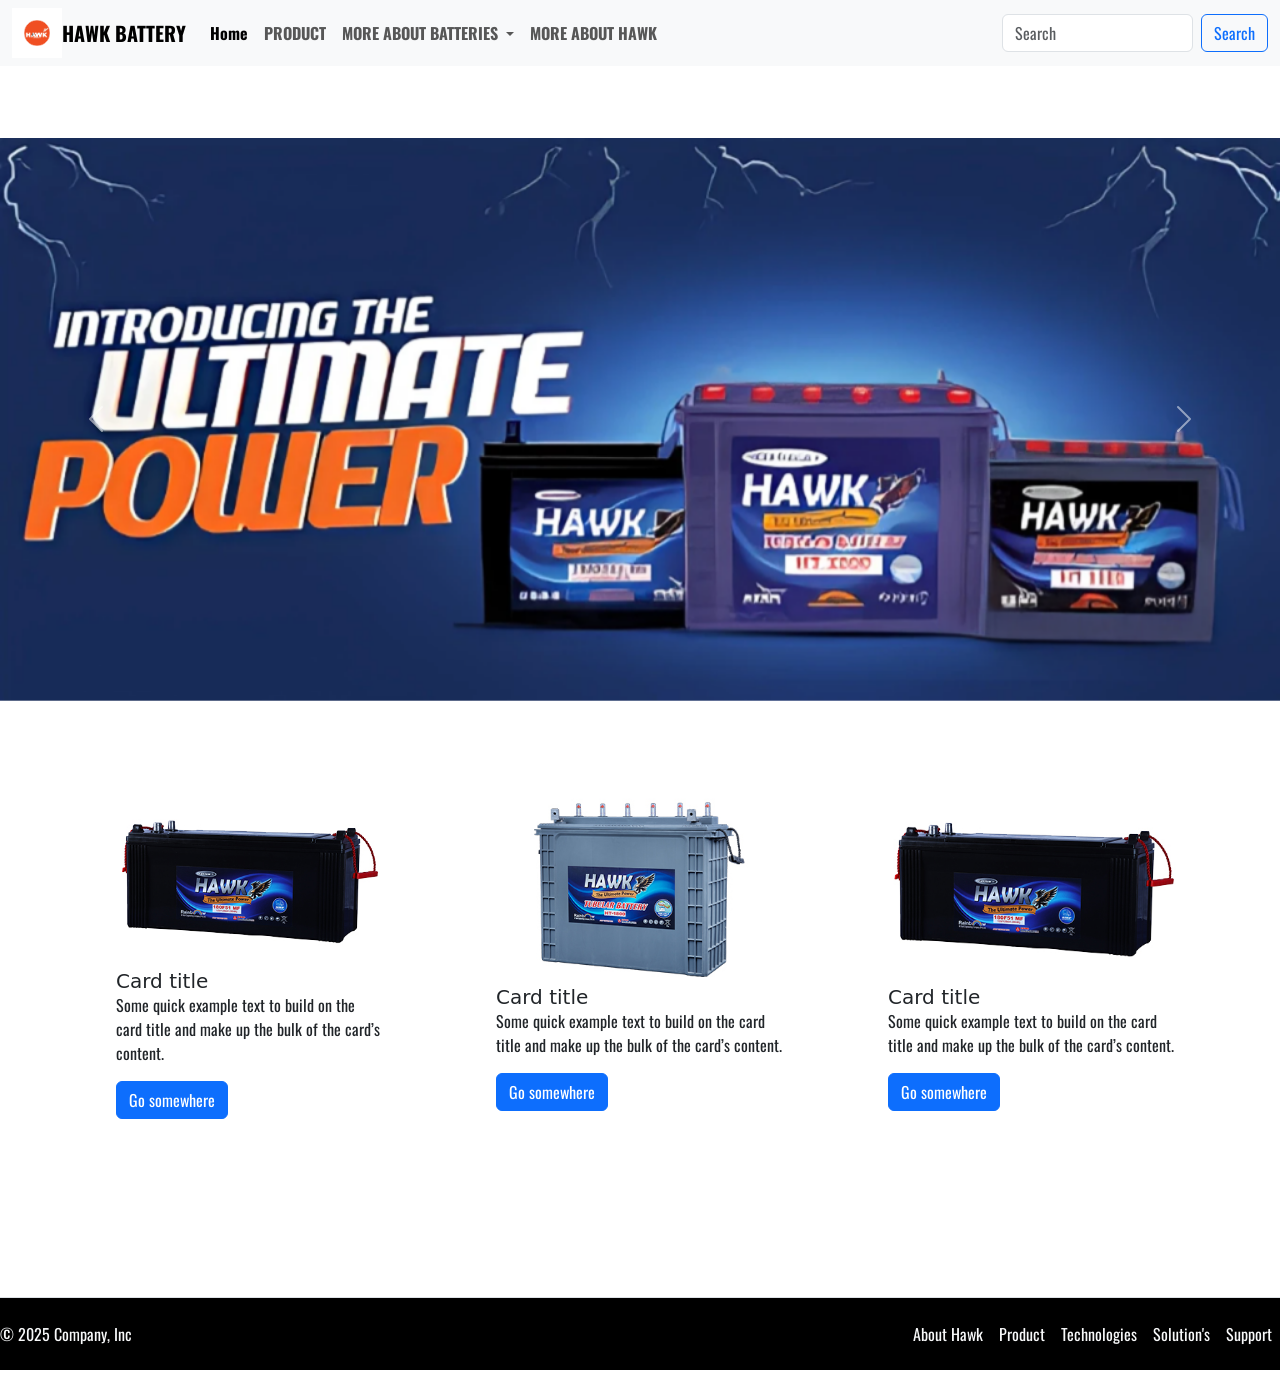
==== index.html @ 80eb3cf7 "first commit" ====
<!DOCTYPE html>
<html lang="en">

<head>
  <meta charset="UTF-8">
  <meta name="viewport" content="width=device-width, initial-scale=1.0">
  <title>HOME</title>
  <link rel="stylesheet" href="style.css">
  <link href="https://cdn.jsdelivr.net/npm/bootstrap@5.3.8/dist/css/bootstrap.min.css" rel="stylesheet"
    integrity="sha384-sRIl4kxILFvY47J16cr9ZwB07vP4J8+LH7qKQnuqkuIAvNWLzeN8tE5YBujZqJLB" crossorigin="anonymous">
</head>
<style>
  @import url('https://fonts.googleapis.com/css2?family=Oswald:wght@200..700&display=swap');
</style>
<body>
  <nav class="navbar navbar-expand-lg bg-body-tertiary" style="background-color: azure;">
    <div class="container-fluid">
      <img style="width: 50px; background-color: azure;" src="Untitled design (1).png" alt="">
      <a class="navbar-brand fw-bold" href="index.html">HAWK BATTERY</a>
      <button class="navbar-toggler" type="button" data-bs-toggle="collapse" data-bs-target="#navbarSupportedContent"
        aria-controls="navbarSupportedContent" aria-expanded="false" aria-label="Toggle navigation">
        <span class="navbar-toggler-icon"></span>
      </button>
      <div class="collapse navbar-collapse" id="navbarSupportedContent">
        <ul class="navbar-nav me-auto mb-2 mb-lg-0">
          <li class="nav-item">
            <a class="nav-link active fw-bold" aria-current="page" href="index.html">Home</a>
          </li>
          <li class="nav-item">
            <a class="nav-link fw-bold" href="product.html">PRODUCT</a>
          </li>
          <li class="nav-item dropdown fw-bold">
            <a class="nav-link dropdown-toggle" href="#" role="button" data-bs-toggle="dropdown" aria-expanded="false">
              MORE ABOUT BATTERIES
            </a>
            <ul class="dropdown-menu">
              <li><a class="dropdown-item fw-bold" href="automobile.html">MORE ABOUT SLI BATTERY</a></li>
              <li><a class="dropdown-item fw-bold" href="opzv.html">MORE ABOUT OPZS&OPZV</a></li>
              <li>
                <hr class="dropdown-divider">
              </li>
              <li><a class="dropdown-item fw-bold" href="auto.html">MORE ABOUT AUTO MOBILE BATTERY</a></li>
            </ul>
          </li>
          <li class="nav-item">
            <a class="nav-link fw-bold" href="abouthawk.html">MORE ABOUT HAWK</a>
          </li>

          <li class="nav-item">
            <a class="nav-link disabled" aria-disabled="true"></a>
          </li>
        </ul>
        <form class="d-flex" role="search">
          <input class="form-control me-2" type="search" placeholder="Search" aria-label="Search" />
          <button class="btn btn-outline-primary" type="submit">Search</button>
        </form>
      </div>
    </div>
  </nav>
  <br><br><br>
  <div class="carousel" style="margin: 0 auto;">
    <div id="carouselExampleAutoplaying" class="carousel slide" data-bs-ride="carousel">
      <div class="carousel-inner">
        <div class="carousel-item active">
          <img src="carousel image 1.png" class="d-block w-100" alt="image 1">
        </div>
        <div class="carousel-item">
          <img src="carousel image 2.png" class="d-block w-100" alt="image 2">
        </div>
        <div class="carousel-item">
          <img src="carousel image 3-artguru.png" class="d-block w-100" alt="image 3">
        </div>
      </div>
      <button class="carousel-control-prev" type="button" data-bs-target="#carouselExampleAutoplaying"
        data-bs-slide="prev">
        <span class="carousel-control-prev-icon" aria-hidden="true"></span>
        <span class="visually-hidden">Previous</span>
      </button>
      <button class="carousel-control-next" type="button" data-bs-target="#carouselExampleAutoplaying"
        data-bs-slide="next">
        <span class="carousel-control-next-icon" aria-hidden="true"></span>
        <span class="visually-hidden">Next</span>
      </button>
    </div>
  </div>
  <br><br><br>
  <div class="maincontainer">
    <div class="container" style="width: 18rem;">
      <img src="auto mobile battery.jpg" class="card-img-top" alt="...">
      <div class="card-body">
        <h5 class="card-title">Card title</h5>
        <p class="card-text">Some quick example text to build on the card title and make up the bulk of the card’s
          content.</p>
        <a href="#" class="btn btn-primary">Go somewhere</a>
      </div>
    </div>
    <br><br>
    <div class="container2" style="width: 18rem;">
      <img src="opzs&opzv.jpg" class="card-img-top" alt="...">
      <div class="card-body">
        <h5 class="card-title">Card title</h5>
        <p class="card-text">Some quick example text to build on the card title and make up the bulk of the card’s
          content.</p>
        <a href="#" class="btn btn-primary">Go somewhere</a>
      </div>
    </div>
    <br><br>
    <div class="container3" style="width: 18rem;">
      <img src="sli battery.jpg" class="card-img-top" alt="...">
      <div class="card-body">
        <h5 class="card-title">Card title</h5>
        <p class="card-text">Some quick example text to build on the card title and make up the bulk of the card’s
          content.</p>
        <a href="#" class="btn btn-primary">Go somewhere</a>
      </div>
    </div>
  </div>


  <footer class="d-flex flex-wrap justify-content-between align-items-center py-3 my-4 border-top" style="background-color: black;">
    <p class="col-md-4 mb-0 text-body-light text-light">© 2025 Company, Inc</p> <a href="#"
      class="col-md-4 d-flex align-items-center justify-content-center mb-3 mb-md-0 me-md-auto link-body-emphasis text-decoration-none text-light"
      aria-label="HAWK"> <svg class="bi me-2" width="40" height="32" aria-hidden="true" >
        <use xlink:href="index.html"></use>
      </svg> </a>
    <ul class="nav col-md-4 justify-content-end">
      <li class="nav-item"><a href="abouthawk.html" class="nav-link px-2 text-body-light text-light">About Hawk</a></li>
      <li class="nav-item"><a href="product.html" class="nav-link px-2 text-body-light text-light">Product</a></li>
      <li class="nav-item"><a href="info.html" class="nav-link px-2 text-body-light text-light">Technologies</a></li>
      <li class="nav-item"><a href="#" class="nav-link px-2 text-body-light text-light">Solution's</a></li>
      <li class="nav-item"><a href="#" class="nav-link px-2 text-body-light text-light">Support</a></li>
    </ul>
  </footer>

  <script src="https://cdn.jsdelivr.net/npm/bootstrap@5.3.8/dist/js/bootstrap.bundle.min.js"
    integrity="sha384-FKyoEForCGlyvwx9Hj09JcYn3nv7wiPVlz7YYwJrWVcXK/BmnVDxM+D2scQbITxI"
    crossorigin="anonymous"></script>
</body>

</html>
---- style.css ----
*{
    box-sizing: border-box;
    font-family: Oswald, sans-serif;
    
}

@media screen and (max-width:768px){
    .maincontainer{
      grid-template-columns: 3fr;
      
    }

    .carousel{
        width: 100%;
        height: 200px;
    }
}

.container{
    width: 300px;
    height: 200px;
    margin: 0 auto;
    padding-top: 20px;
   grid-row: 1/1;
   display: grid;
   grid-template-columns: 1fr;
   justify-content: space-evenly;
}

.container2{
    width: 300px;
    height: 200px;
    margin: 0 auto;
    padding-top: 20px;
    grid-row: 1/1;
}

.container3{
    width: 30px;
    height: 200px;
    margin: 0 auto;
    padding-top: 20px;
    width: 300px;
    grid-row: 1/1;
}

.maincontainer{
    display: grid;
    grid-template-rows: 100px 400px auto;
    justify-content: space-evenly;


}

.maincontainer2{
    display: grid;
    grid-template-rows:100px auto;
    margin-top: 100px;
    gap: 20px;
    justify-content: space-evenly;
    
}

.carousel{
   
    margin: 0 auto;
}

.card-title{
    font-family: system-ui, -apple-system, BlinkMacSystemFont, 'Segoe UI', Roboto, Oxygen, Ubuntu, Cantarell, 'Open Sans', 'Helvetica Neue', sans-serifswald;
}

.about{
    width: 350px;
    background-color: darkgray;
    border: 2px solid black;
    color: white;
    padding: 10px;
   
}

.mainabout{
   display: flex;
   flex-direction: row;
   justify-content: space-around;
}

.auto{
    
   margin: 0 auto;
   width: 400px;
}

.headingauto{
    text-decoration: underline;
    font-weight: bold;
    color: black;
}

.auto button{
    width: 200px;
}

table {
    width: 100%; 
    border-collapse: collapse; 
    margin: 20px 0; 
  }
  
  caption {
    font-size: 1.5em;
    font-weight: bold;
    margin-bottom: 10px;
  }
  
  th, td {
    border: 1px solid #ddd;
    padding: 10px; 
    text-align: left; 
  }
  
  th {
    background-color: #f2f2f2; 
    color: #333;
  }
  
  
  tbody tr:hover {
    background-color: #f5f5f5;
  }
  
  
  tbody tr:nth-child(odd) {
    background-color: #ffffff;
  }
  
  tbody tr:nth-child(even) {
    background-color: #f9f9f9;
  }
  
  .DIMENSION{
    display: flex;
    flex-direction: row;
    justify-content: space-evenly;
  }

  .shadow-hr{
    border: none;
    height: 2px;
    background-color: #000000;
    margin: 20px 0;
    box-shadow:0,30,6 rgba(0, 0, 0, 0.3);
  }

  .about1{
     width: 400px;
     border-right: 4px solid lightgray;
  }

  .about2{
    width: 800px;
   
  }

  .mainhawk{
    display: flex;
    flex-direction: row;
    justify-content: space-around;
  }
  .carousel-container {
    width: 500px;
    overflow: hidden; 
    border: 3px solid black;
    border-radius: 15px;
    align-content: start;
    height: 250px;
  }
  
  .carousel-slide {
    display: flex;
    width: 700%; 
    animation: slideAnimation 20s infinite; 
  }
  
  .carousel-slide img {
    width: calc(100% / 7); 
    height: auto;
    object-fit: cover;
  }
  
  
  @keyframes slideAnimation {
    0% { transform: translateX(0); }
    10% { transform: translateX(0); } 
    15% { transform: translateX(-14.28%); } 
    25% { transform: translateX(-14.28%); } 
    100% { transform: translateX(0); }
  }

  .mainauto{
    display: flex;
    flex-direction: row;
    justify-content: space-around;
  }

  .auto1{
    width: 400px;
    border-right: 5px solid lightgray;
    border-bottom: 5px solid lightgray;
    border-top:5px solid lightgray ;
  }

  .auto2-1{
    width: 400px;
    
  }

  .auto2{
    display: flex;
    flex-direction: row;
    justify-content: space-between;
    width: 800px;
  }
 
  .auto2-1 p{
    font-family: Oswald,sans-serif;
  }

  /* Default Desktop Style */

.mainabout{
  display: flex;
  justify-content: space-between;
  align-items: center;
  gap: 30px;
  padding: 20px;
}

.about{
  flex: 1;
}

.auto{
  flex: 1;
  text-align: center;
}

.auto img{
  width: 100%;
  max-width: 500px;
  height: auto;
}

/* Make table responsive */

.table{
  width: 100%;
  overflow-x: auto;
}

table{
  width: 100%;
  min-width: 900px;
  border-collapse: collapse;
}


/* ---------- Tablet Devices ---------- */

@media (max-width: 992px){

  .mainabout{
    flex-direction: column;
    text-align: center;
  }

  .about{
    padding: 10px;
  }

  .auto img{
    max-width: 400px;
  }

}


/* ---------- Mobile Devices ---------- */

@media (max-width: 576px){

  .navbar-brand{
    font-size: 16px;
  }

  .headingauto{
    font-size: 18px;
  }

  .about{
    font-size: 14px;
  }

  .auto img{
    max-width: 300px;
  }

  table{
    font-size: 12px;
  }

}

.maintube{
  display: flex;
  flex-direction: row;
  justify-content: space-between;
}

.maincard{
  display: flex; 
  flex-direction: row;
  justify-content: space-between;
}
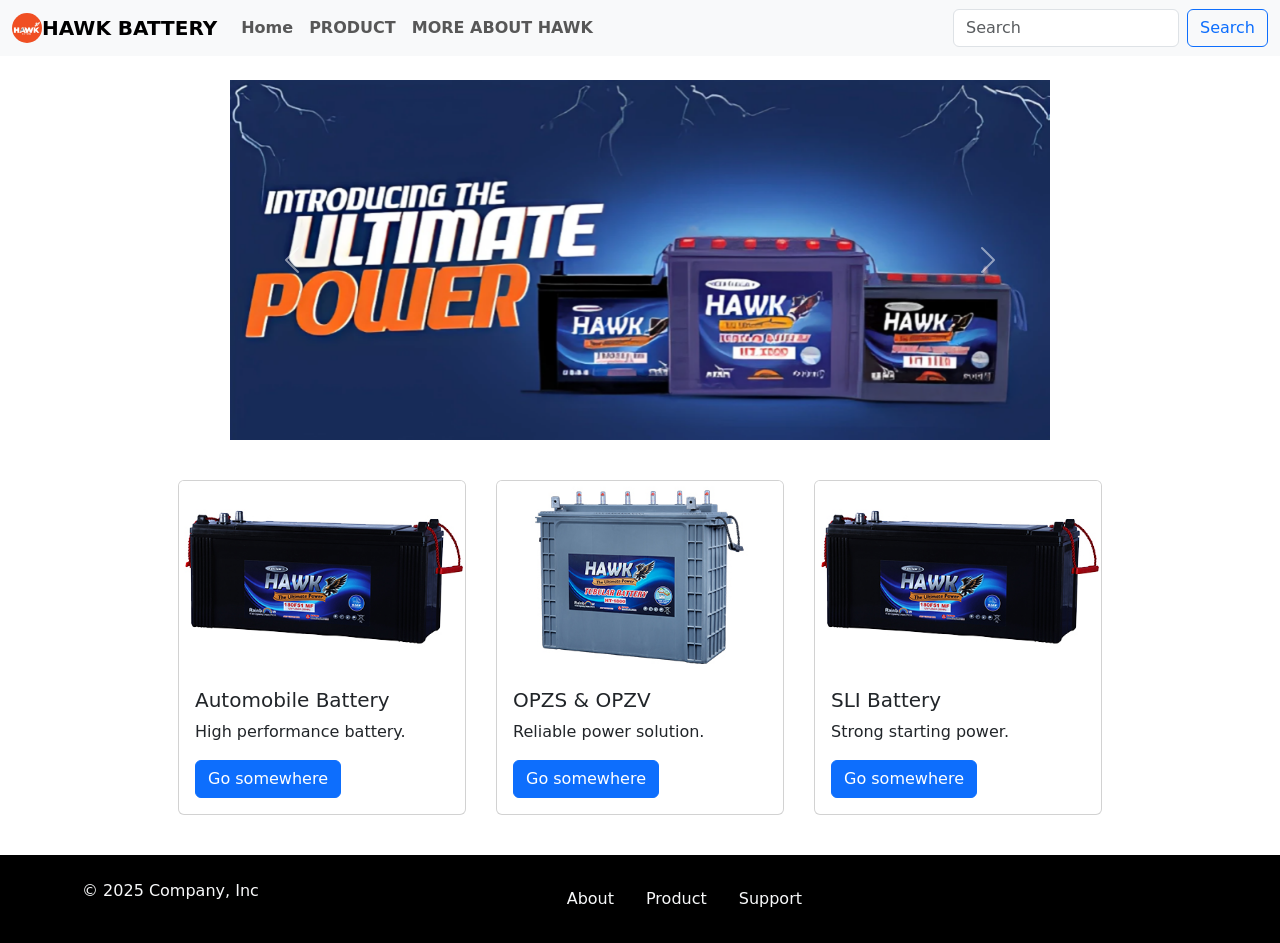
==== commit 8f54d57b: "second commit" ====
--- a/index.html
+++ b/index.html
@@ -5,136 +5,198 @@
   <meta charset="UTF-8">
   <meta name="viewport" content="width=device-width, initial-scale=1.0">
   <title>HOME</title>
-  <link rel="stylesheet" href="style.css">
-  <link href="https://cdn.jsdelivr.net/npm/bootstrap@5.3.8/dist/css/bootstrap.min.css" rel="stylesheet"
-    integrity="sha384-sRIl4kxILFvY47J16cr9ZwB07vP4J8+LH7qKQnuqkuIAvNWLzeN8tE5YBujZqJLB" crossorigin="anonymous">
+
+  <link href="https://cdn.jsdelivr.net/npm/bootstrap@5.3.8/dist/css/bootstrap.min.css" rel="stylesheet">
+
+  <style>
+    @import url('https://fonts.googleapis.com/css2?family=Oswald:wght@200..700&display=swap');
+
+    /* Sticky Footer Layout */
+    html, body {
+      height: 100%;
+    }
+
+    body {
+      display: flex;
+      flex-direction: column;
+    }
+
+    .main-content {
+      flex: 1;
+    }
+
+    /* Cards Layout */
+    .maincontainer {
+      display: flex;
+      justify-content: center;
+      gap: 30px;
+      flex-wrap: wrap;
+      margin: 40px 0;
+    }
+
+    .maincontainer .card {
+      width: 18rem;
+    }
+
+    .maincontainer img {
+      width: 100%;
+      height: auto;
+    }
+
+    /* Carousel */
+    .carousel {
+      width: 80%;
+      margin: 0 auto;
+    }
+
+    /* Tablet */
+    @media (max-width: 992px) {
+      .carousel {
+        width: 95%;
+      }
+    }
+
+    /* Mobile */
+    @media (max-width: 576px) {
+      .carousel {
+        width: 100%;
+      }
+
+      .maincontainer {
+        flex-direction: column;
+        align-items: center;
+      }
+
+      .navbar-brand {
+        font-size: 16px;
+      }
+    }
+
+  </style>
 </head>
-<style>
-  @import url('https://fonts.googleapis.com/css2?family=Oswald:wght@200..700&display=swap');
-</style>
+
 <body>
+
+  <!-- NAVBAR -->
   <nav class="navbar navbar-expand-lg bg-body-tertiary" style="background-color: azure;">
     <div class="container-fluid">
-      <img style="width: 50px; background-color: azure;" src="Untitled design (1).png" alt="">
+      <img style="width: 30px;border-radius: 20px;" src="hawk logo.png" alt="can't load logo">
       <a class="navbar-brand fw-bold" href="index.html">HAWK BATTERY</a>
-      <button class="navbar-toggler" type="button" data-bs-toggle="collapse" data-bs-target="#navbarSupportedContent"
-        aria-controls="navbarSupportedContent" aria-expanded="false" aria-label="Toggle navigation">
+
+      <button class="navbar-toggler" type="button" data-bs-toggle="collapse"
+        data-bs-target="#navbarSupportedContent">
         <span class="navbar-toggler-icon"></span>
       </button>
+
       <div class="collapse navbar-collapse" id="navbarSupportedContent">
-        <ul class="navbar-nav me-auto mb-2 mb-lg-0">
-          <li class="nav-item">
-            <a class="nav-link active fw-bold" aria-current="page" href="index.html">Home</a>
-          </li>
-          <li class="nav-item">
-            <a class="nav-link fw-bold" href="product.html">PRODUCT</a>
-          </li>
-          <li class="nav-item dropdown fw-bold">
-            <a class="nav-link dropdown-toggle" href="#" role="button" data-bs-toggle="dropdown" aria-expanded="false">
-              MORE ABOUT BATTERIES
-            </a>
-            <ul class="dropdown-menu">
-              <li><a class="dropdown-item fw-bold" href="automobile.html">MORE ABOUT SLI BATTERY</a></li>
-              <li><a class="dropdown-item fw-bold" href="opzv.html">MORE ABOUT OPZS&OPZV</a></li>
-              <li>
-                <hr class="dropdown-divider">
-              </li>
-              <li><a class="dropdown-item fw-bold" href="auto.html">MORE ABOUT AUTO MOBILE BATTERY</a></li>
-            </ul>
-          </li>
-          <li class="nav-item">
-            <a class="nav-link fw-bold" href="abouthawk.html">MORE ABOUT HAWK</a>
-          </li>
-
-          <li class="nav-item">
-            <a class="nav-link disabled" aria-disabled="true"></a>
-          </li>
+        <ul class="navbar-nav me-auto">
+          <li class="nav-item"><a class="nav-link fw-bold" href="index.html">Home</a></li>
+          <li class="nav-item"><a class="nav-link fw-bold" href="product.html">PRODUCT</a></li>
+          <li class="nav-item"><a class="nav-link fw-bold" href="abouthawk.html">MORE ABOUT HAWK</a></li>
         </ul>
-        <form class="d-flex" role="search">
-          <input class="form-control me-2" type="search" placeholder="Search" aria-label="Search" />
-          <button class="btn btn-outline-primary" type="submit">Search</button>
+
+        <form class="d-flex">
+          <input class="form-control me-2" type="search" placeholder="Search">
+          <button class="btn btn-outline-primary">Search</button>
         </form>
       </div>
     </div>
   </nav>
-  <br><br><br>
-  <div class="carousel" style="margin: 0 auto;">
-    <div id="carouselExampleAutoplaying" class="carousel slide" data-bs-ride="carousel">
-      <div class="carousel-inner">
-        <div class="carousel-item active">
-          <img src="carousel image 1.png" class="d-block w-100" alt="image 1">
-        </div>
-        <div class="carousel-item">
-          <img src="carousel image 2.png" class="d-block w-100" alt="image 2">
-        </div>
-        <div class="carousel-item">
-          <img src="carousel image 3-artguru.png" class="d-block w-100" alt="image 3">
-        </div>
-      </div>
-      <button class="carousel-control-prev" type="button" data-bs-target="#carouselExampleAutoplaying"
-        data-bs-slide="prev">
-        <span class="carousel-control-prev-icon" aria-hidden="true"></span>
-        <span class="visually-hidden">Previous</span>
-      </button>
-      <button class="carousel-control-next" type="button" data-bs-target="#carouselExampleAutoplaying"
-        data-bs-slide="next">
-        <span class="carousel-control-next-icon" aria-hidden="true"></span>
-        <span class="visually-hidden">Next</span>
-      </button>
-    </div>
+
+  <!-- MAIN CONTENT -->
+  <div class="main-content">
+
+    <br>
+
+    <!-- CAROUSEL -->
+    <div class="carousel">
+      <div id="carouselExampleAutoplaying" class="carousel slide" data-bs-ride="carousel">
+        <div class="carousel-inner">
+
+          <div class="carousel-item active">
+            <img src="carousel image 1.png" class="d-block w-100" alt="">
+          </div>
+
+          <div class="carousel-item">
+            <img src="carousel image 2.png" class="d-block w-100" alt="">
+          </div>
+
+          <div class="carousel-item">
+            <img src="carousel image 3-artguru.png" class="d-block w-100" alt="">
+          </div>
+
+        </div>
+
+        <button class="carousel-control-prev" type="button"
+          data-bs-target="#carouselExampleAutoplaying" data-bs-slide="prev">
+          <span class="carousel-control-prev-icon"></span>
+        </button>
+
+        <button class="carousel-control-next" type="button"
+          data-bs-target="#carouselExampleAutoplaying" data-bs-slide="next">
+          <span class="carousel-control-next-icon"></span>
+        </button>
+
+      </div>
+    </div>
+
+    <!-- CARDS -->
+    <div class="maincontainer">
+
+      <div class="card">
+        <img src="auto mobile battery.jpg" class="card-img-top">
+        <div class="card-body">
+          <h5 class="card-title">Automobile Battery</h5>
+          <p class="card-text">High performance battery.</p>
+          <a href="#" class="btn btn-primary">Go somewhere</a>
+        </div>
+      </div>
+
+      <div class="card">
+        <img src="opzs&opzv.jpg" class="card-img-top">
+        <div class="card-body">
+          <h5 class="card-title">OPZS & OPZV</h5>
+          <p class="card-text">Reliable power solution.</p>
+          <a href="#" class="btn btn-primary">Go somewhere</a>
+        </div>
+      </div>
+
+      <div class="card">
+        <img src="sli battery.jpg" class="card-img-top">
+        <div class="card-body">
+          <h5 class="card-title">SLI Battery</h5>
+          <p class="card-text">Strong starting power.</p>
+          <a href="#" class="btn btn-primary">Go somewhere</a>
+        </div>
+      </div>
+
+    </div>
+
   </div>
-  <br><br><br>
-  <div class="maincontainer">
-    <div class="container" style="width: 18rem;">
-      <img src="auto mobile battery.jpg" class="card-img-top" alt="...">
-      <div class="card-body">
-        <h5 class="card-title">Card title</h5>
-        <p class="card-text">Some quick example text to build on the card title and make up the bulk of the card’s
-          content.</p>
-        <a href="#" class="btn btn-primary">Go somewhere</a>
-      </div>
-    </div>
-    <br><br>
-    <div class="container2" style="width: 18rem;">
-      <img src="opzs&opzv.jpg" class="card-img-top" alt="...">
-      <div class="card-body">
-        <h5 class="card-title">Card title</h5>
-        <p class="card-text">Some quick example text to build on the card title and make up the bulk of the card’s
-          content.</p>
-        <a href="#" class="btn btn-primary">Go somewhere</a>
-      </div>
-    </div>
-    <br><br>
-    <div class="container3" style="width: 18rem;">
-      <img src="sli battery.jpg" class="card-img-top" alt="...">
-      <div class="card-body">
-        <h5 class="card-title">Card title</h5>
-        <p class="card-text">Some quick example text to build on the card title and make up the bulk of the card’s
-          content.</p>
-        <a href="#" class="btn btn-primary">Go somewhere</a>
-      </div>
-    </div>
-  </div>
-
-
-  <footer class="d-flex flex-wrap justify-content-between align-items-center py-3 my-4 border-top" style="background-color: black;">
-    <p class="col-md-4 mb-0 text-body-light text-light">© 2025 Company, Inc</p> <a href="#"
-      class="col-md-4 d-flex align-items-center justify-content-center mb-3 mb-md-0 me-md-auto link-body-emphasis text-decoration-none text-light"
-      aria-label="HAWK"> <svg class="bi me-2" width="40" height="32" aria-hidden="true" >
-        <use xlink:href="index.html"></use>
-      </svg> </a>
-    <ul class="nav col-md-4 justify-content-end">
-      <li class="nav-item"><a href="abouthawk.html" class="nav-link px-2 text-body-light text-light">About Hawk</a></li>
-      <li class="nav-item"><a href="product.html" class="nav-link px-2 text-body-light text-light">Product</a></li>
-      <li class="nav-item"><a href="info.html" class="nav-link px-2 text-body-light text-light">Technologies</a></li>
-      <li class="nav-item"><a href="#" class="nav-link px-2 text-body-light text-light">Solution's</a></li>
-      <li class="nav-item"><a href="#" class="nav-link px-2 text-body-light text-light">Support</a></li>
-    </ul>
+
+  <!-- FOOTER -->
+  <footer class="bg-black text-light py-4 mt-auto">
+    <div class="container">
+      <div class="row text-center text-md-start">
+
+        <div class="col-md-4 mb-3">
+          © 2025 Company, Inc
+        </div>
+
+        <div class="col-md-4">
+          <ul class="nav justify-content-center justify-content-md-end">
+            <li class="nav-item"><a href="abouthawk.html" class="nav-link text-light">About</a></li>
+            <li class="nav-item"><a href="product.html" class="nav-link text-light">Product</a></li>
+            <li class="nav-item"><a href="#" class="nav-link text-light">Support</a></li>
+          </ul>
+        </div>
+
+      </div>
+    </div>
   </footer>
 
-  <script src="https://cdn.jsdelivr.net/npm/bootstrap@5.3.8/dist/js/bootstrap.bundle.min.js"
-    integrity="sha384-FKyoEForCGlyvwx9Hj09JcYn3nv7wiPVlz7YYwJrWVcXK/BmnVDxM+D2scQbITxI"
-    crossorigin="anonymous"></script>
+  <script src="https://cdn.jsdelivr.net/npm/bootstrap@5.3.8/dist/js/bootstrap.bundle.min.js"></script>
+
 </body>
 
 </html>
